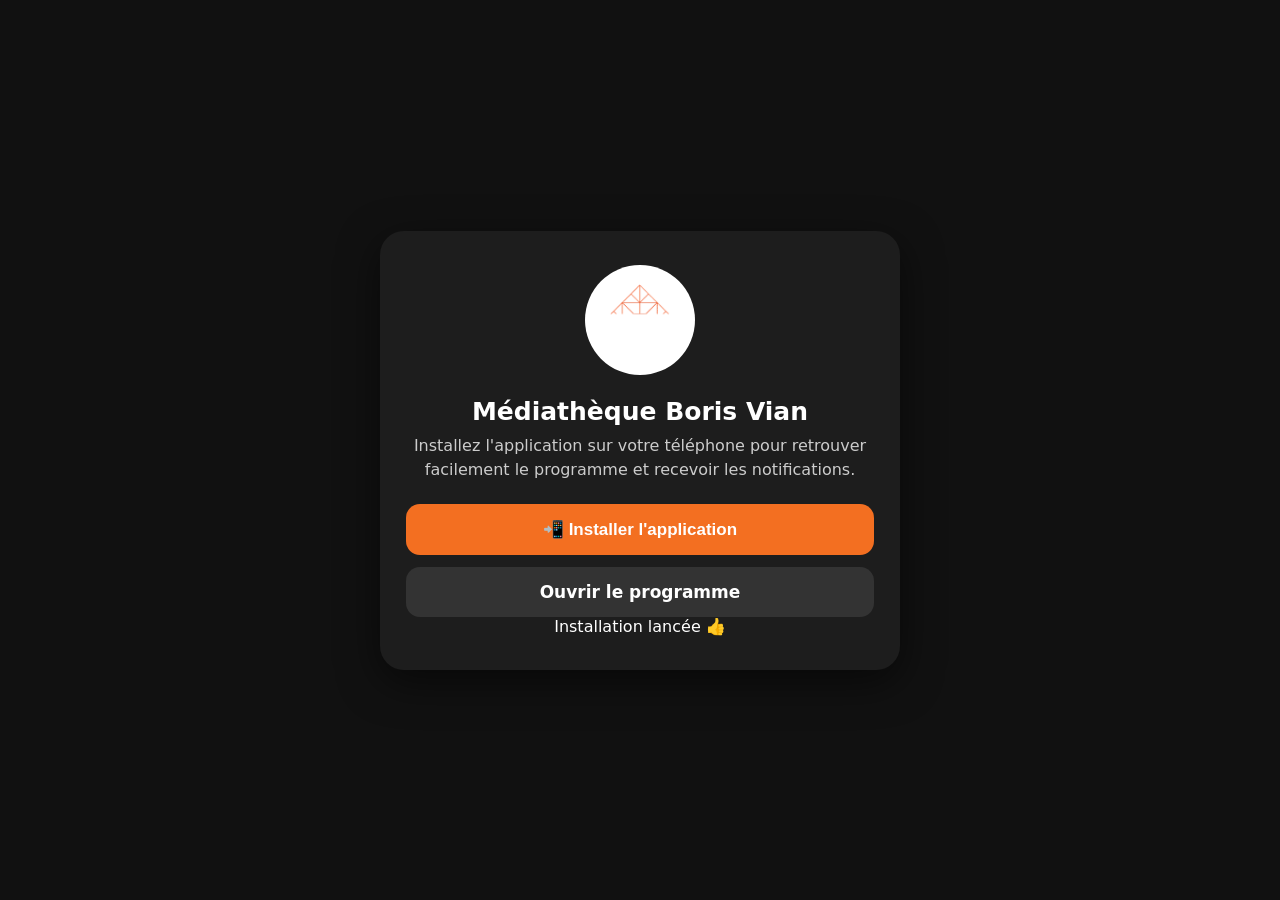
==== install.html @ 40d4aa51 "Ajouter une page dediee a l installation PWA" ====
<!doctype html>
<html lang="fr">
<head>
<meta charset="utf-8">
<meta name="viewport" content="width=device-width,initial-scale=1">
<meta name="theme-color" content="#f36f21">
<meta name="description" content="Installer l'application Médiathèque Boris Vian">
<link rel="icon" href="./assets/logo-boris-vian-icon-192.png?v=17">
<title>Installer — Médiathèque Boris Vian</title>
<style>
*{box-sizing:border-box}body{margin:0;min-height:100vh;display:flex;align-items:center;justify-content:center;padding:24px;background:#111;color:#fff;font-family:system-ui,-apple-system,Segoe UI,Roboto,sans-serif}
.card{width:min(520px,100%);padding:34px 26px;text-align:center;border-radius:24px;background:#1d1d1d;box-shadow:0 12px 40px #0008}
.logo{width:110px;height:110px;object-fit:contain;border-radius:50%;margin:0 auto 18px;background:#fff;padding:10px}
h1{font-size:25px;margin:0 0 8px}p{color:#ccc;line-height:1.5;margin:8px 0 22px}
button,a{display:block;width:100%;border:0;border-radius:14px;padding:15px 18px;font-size:17px;font-weight:700;text-decoration:none;cursor:pointer}
button{background:#f36f21;color:#fff}.secondary{margin-top:12px;background:#333;color:#fff}
#manual{display:none;text-align:left;margin-top:20px;padding:18px;border-radius:16px;background:#292929;color:#ddd;line-height:1.5}
#manual strong{color:#fff}.ok{display:none;color:#8ee28e;font-weight:600;margin-top:14px}
</style>
</head>
<body>
<main class="card">
<img class="logo" src="./assets/logo-boris-vian-icon-192.png?v=17" alt="Médiathèque Boris Vian">
<h1>Médiathèque Boris Vian</h1>
<p>Installez l'application sur votre téléphone pour retrouver facilement le programme et recevoir les notifications.</p>
<button id="install">📲 Installer l'application</button>
<a class="secondary" href="./">Ouvrir le programme</a>
<div id="manual"><strong>Installation manuelle</strong><br><br>
Sur Chrome, ouvrez le menu <strong>⋮</strong> puis choisissez <strong>Installer l'application</strong> ou <strong>Ajouter à l'écran d'accueil</strong> selon votre téléphone.
</div>
<div id="ok">Installation lancée 👍</div>
</main>
<script>
let deferredPrompt=null;
const install=document.getElementById('install');
const manual=document.getElementById('manual');
window.addEventListener('beforeinstallprompt',e=>{
 e.preventDefault(); deferredPrompt=e; install.textContent='📲 Installer l'application'; manual.style.display='none';
});
install.addEventListener('click',async()=>{
 if(deferredPrompt){
  deferredPrompt.prompt();
  const choice=await deferredPrompt.userChoice;
  if(choice.outcome==='accepted') document.getElementById('ok').style.display='block';
  deferredPrompt=null;
 }else{
  manual.style.display='block';
  manual.scrollIntoView({behavior:'smooth',block:'nearest'});
 }
});
window.addEventListener('appinstalled',()=>{
 document.getElementById('ok').style.display='block';
 install.textContent='✅ Application installée';
});
</script>
</body>
</html>
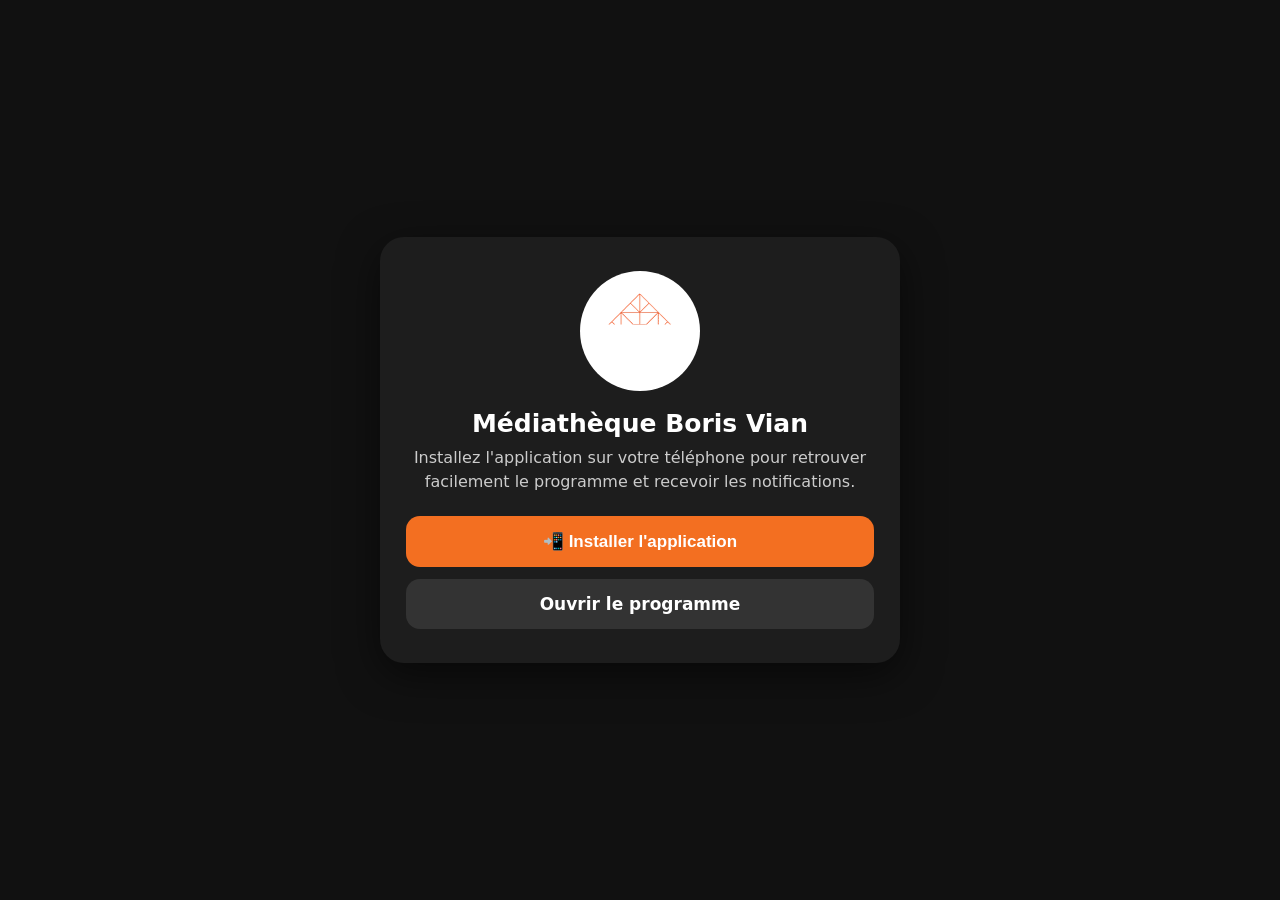
==== commit 7b388d60: "Corriger la page d'installation PWA" ====
--- a/install.html
+++ b/install.html
@@ -3,27 +3,36 @@
 <head>
 <meta charset="utf-8">
 <meta name="viewport" content="width=device-width,initial-scale=1">
-<meta name="theme-color" content="#f36f21">
+<meta name="theme-color" content="#142b43">
 <meta name="description" content="Installer l'application Médiathèque Boris Vian">
-<link rel="icon" href="./assets/logo-boris-vian-icon-192.png?v=17">
+<link rel="manifest" href="./manifest.json?v=18">
+<link rel="icon" type="image/png" sizes="192x192" href="./assets/logo-boris-vian-icon-192.png?v=18">
 <title>Installer — Médiathèque Boris Vian</title>
 <style>
-*{box-sizing:border-box}body{margin:0;min-height:100vh;display:flex;align-items:center;justify-content:center;padding:24px;background:#111;color:#fff;font-family:system-ui,-apple-system,Segoe UI,Roboto,sans-serif}
+*{box-sizing:border-box}
+body{margin:0;min-height:100vh;display:flex;align-items:center;justify-content:center;padding:24px;background:#111;color:#fff;font-family:system-ui,-apple-system,Segoe UI,Roboto,sans-serif}
 .card{width:min(520px,100%);padding:34px 26px;text-align:center;border-radius:24px;background:#1d1d1d;box-shadow:0 12px 40px #0008}
-.logo{width:110px;height:110px;object-fit:contain;border-radius:50%;margin:0 auto 18px;background:#fff;padding:10px}
-h1{font-size:25px;margin:0 0 8px}p{color:#ccc;line-height:1.5;margin:8px 0 22px}
+.logo-circle{width:120px;height:120px;border-radius:50%;margin:0 auto 18px;background:#fff;display:flex;align-items:center;justify-content:center;overflow:hidden}
+.logo{display:block;width:96px;height:96px;object-fit:contain;object-position:center}
+h1{font-size:25px;margin:0 0 8px}
+p{color:#ccc;line-height:1.5;margin:8px 0 22px}
 button,a{display:block;width:100%;border:0;border-radius:14px;padding:15px 18px;font-size:17px;font-weight:700;text-decoration:none;cursor:pointer}
-button{background:#f36f21;color:#fff}.secondary{margin-top:12px;background:#333;color:#fff}
+button{background:#f36f21;color:#fff}
+button:disabled{opacity:.65;cursor:default}
+.secondary{margin-top:12px;background:#333;color:#fff}
 #manual{display:none;text-align:left;margin-top:20px;padding:18px;border-radius:16px;background:#292929;color:#ddd;line-height:1.5}
-#manual strong{color:#fff}.ok{display:none;color:#8ee28e;font-weight:600;margin-top:14px}
+#manual strong{color:#fff}
+#ok{display:none;color:#8ee28e;font-weight:600;margin-top:14px}
 </style>
 </head>
 <body>
 <main class="card">
-<img class="logo" src="./assets/logo-boris-vian-icon-192.png?v=17" alt="Médiathèque Boris Vian">
+<div class="logo-circle">
+<img class="logo" src="./assets/logo-boris-vian-icon-192.png?v=18" alt="Médiathèque Boris Vian">
+</div>
 <h1>Médiathèque Boris Vian</h1>
 <p>Installez l'application sur votre téléphone pour retrouver facilement le programme et recevoir les notifications.</p>
-<button id="install">📲 Installer l'application</button>
+<button id="install" type="button">📲 Installer l'application</button>
 <a class="secondary" href="./">Ouvrir le programme</a>
 <div id="manual"><strong>Installation manuelle</strong><br><br>
 Sur Chrome, ouvrez le menu <strong>⋮</strong> puis choisissez <strong>Installer l'application</strong> ou <strong>Ajouter à l'écran d'accueil</strong> selon votre téléphone.
@@ -32,25 +41,43 @@
 </main>
 <script>
 let deferredPrompt=null;
-const install=document.getElementById('install');
-const manual=document.getElementById('manual');
-window.addEventListener('beforeinstallprompt',e=>{
- e.preventDefault(); deferredPrompt=e; install.textContent='📲 Installer l'application'; manual.style.display='none';
+const install=document.getElementById("install");
+const manual=document.getElementById("manual");
+const ok=document.getElementById("ok");
+
+if("serviceWorker" in navigator){
+  navigator.serviceWorker.register("./service-worker.js",{updateViaCache:"none"})
+    .catch(e=>console.error("[PWA Service Worker]",e));
+}
+
+window.addEventListener("beforeinstallprompt",e=>{
+  e.preventDefault();
+  deferredPrompt=e;
+  install.disabled=false;
+  install.textContent="📲 Installer l'application";
+  manual.style.display="none";
 });
-install.addEventListener('click',async()=>{
- if(deferredPrompt){
-  deferredPrompt.prompt();
-  const choice=await deferredPrompt.userChoice;
-  if(choice.outcome==='accepted') document.getElementById('ok').style.display='block';
+
+install.addEventListener("click",async()=>{
+  if(deferredPrompt){
+    deferredPrompt.prompt();
+    const choice=await deferredPrompt.userChoice;
+    if(choice.outcome==="accepted"){
+      ok.style.display="block";
+      install.textContent="✅ Application installée";
+    }
+    deferredPrompt=null;
+    return;
+  }
+
+  manual.style.display="block";
+  manual.scrollIntoView({behavior:"smooth",block:"nearest"});
+});
+
+window.addEventListener("appinstalled",()=>{
+  ok.style.display="block";
+  install.textContent="✅ Application installée";
   deferredPrompt=null;
- }else{
-  manual.style.display='block';
-  manual.scrollIntoView({behavior:'smooth',block:'nearest'});
- }
-});
-window.addEventListener('appinstalled',()=>{
- document.getElementById('ok').style.display='block';
- install.textContent='✅ Application installée';
 });
 </script>
 </body>
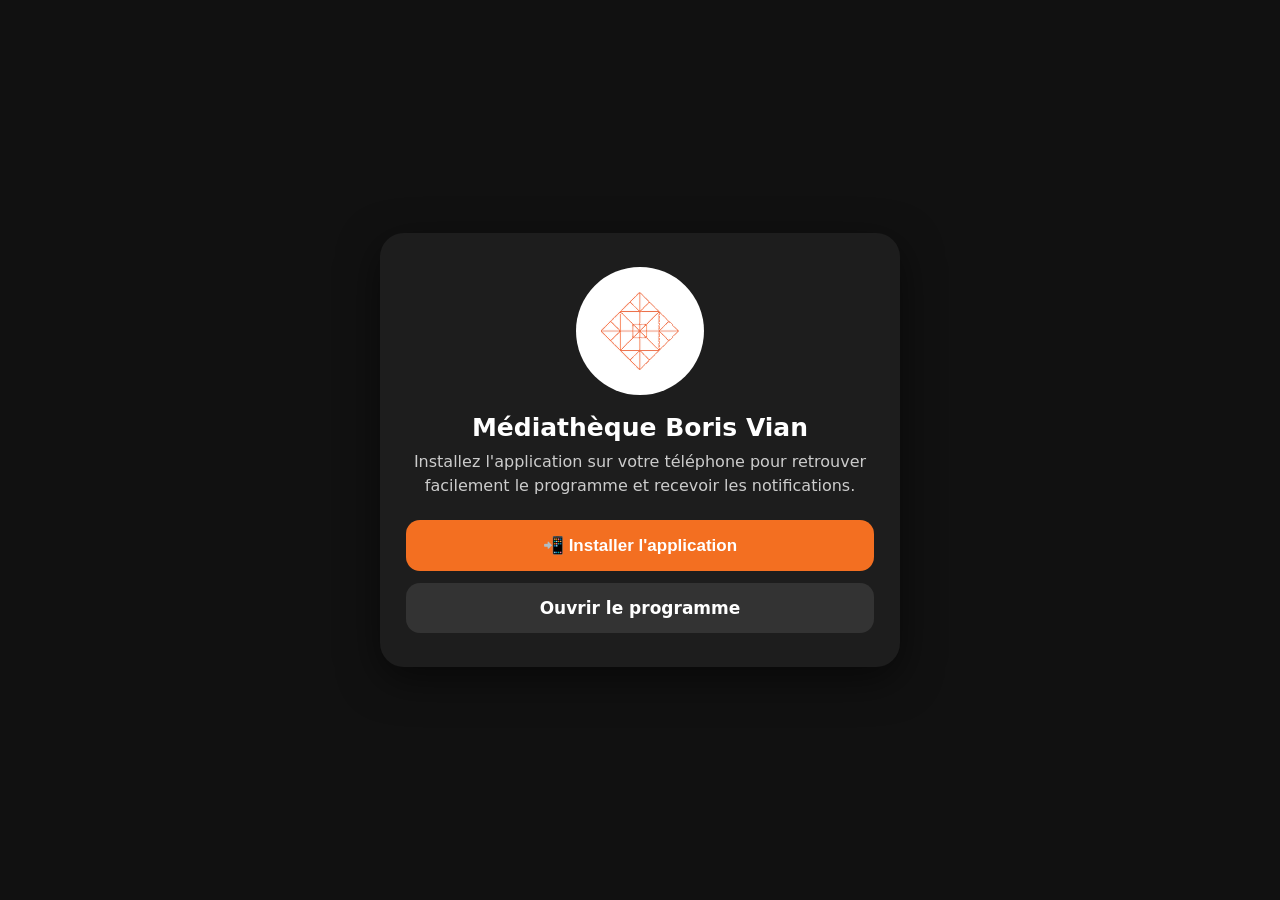
==== commit ca0b27f0: "Corriger définitivement le logo de la page installation" ====
--- a/install.html
+++ b/install.html
@@ -1,84 +1,2 @@
 <!doctype html>
-<html lang="fr">
-<head>
-<meta charset="utf-8">
-<meta name="viewport" content="width=device-width,initial-scale=1">
-<meta name="theme-color" content="#142b43">
-<meta name="description" content="Installer l'application Médiathèque Boris Vian">
-<link rel="manifest" href="./manifest.json?v=18">
-<link rel="icon" type="image/png" sizes="192x192" href="./assets/logo-boris-vian-icon-192.png?v=18">
-<title>Installer — Médiathèque Boris Vian</title>
-<style>
-*{box-sizing:border-box}
-body{margin:0;min-height:100vh;display:flex;align-items:center;justify-content:center;padding:24px;background:#111;color:#fff;font-family:system-ui,-apple-system,Segoe UI,Roboto,sans-serif}
-.card{width:min(520px,100%);padding:34px 26px;text-align:center;border-radius:24px;background:#1d1d1d;box-shadow:0 12px 40px #0008}
-.logo-circle{width:120px;height:120px;border-radius:50%;margin:0 auto 18px;background:#fff;display:flex;align-items:center;justify-content:center;overflow:hidden}
-.logo{display:block;width:96px;height:96px;object-fit:contain;object-position:center}
-h1{font-size:25px;margin:0 0 8px}
-p{color:#ccc;line-height:1.5;margin:8px 0 22px}
-button,a{display:block;width:100%;border:0;border-radius:14px;padding:15px 18px;font-size:17px;font-weight:700;text-decoration:none;cursor:pointer}
-button{background:#f36f21;color:#fff}
-button:disabled{opacity:.65;cursor:default}
-.secondary{margin-top:12px;background:#333;color:#fff}
-#manual{display:none;text-align:left;margin-top:20px;padding:18px;border-radius:16px;background:#292929;color:#ddd;line-height:1.5}
-#manual strong{color:#fff}
-#ok{display:none;color:#8ee28e;font-weight:600;margin-top:14px}
-</style>
-</head>
-<body>
-<main class="card">
-<div class="logo-circle">
-<img class="logo" src="./assets/logo-boris-vian-icon-192.png?v=18" alt="Médiathèque Boris Vian">
-</div>
-<h1>Médiathèque Boris Vian</h1>
-<p>Installez l'application sur votre téléphone pour retrouver facilement le programme et recevoir les notifications.</p>
-<button id="install" type="button">📲 Installer l'application</button>
-<a class="secondary" href="./">Ouvrir le programme</a>
-<div id="manual"><strong>Installation manuelle</strong><br><br>
-Sur Chrome, ouvrez le menu <strong>⋮</strong> puis choisissez <strong>Installer l'application</strong> ou <strong>Ajouter à l'écran d'accueil</strong> selon votre téléphone.
-</div>
-<div id="ok">Installation lancée 👍</div>
-</main>
-<script>
-let deferredPrompt=null;
-const install=document.getElementById("install");
-const manual=document.getElementById("manual");
-const ok=document.getElementById("ok");
-
-if("serviceWorker" in navigator){
-  navigator.serviceWorker.register("./service-worker.js",{updateViaCache:"none"})
-    .catch(e=>console.error("[PWA Service Worker]",e));
-}
-
-window.addEventListener("beforeinstallprompt",e=>{
-  e.preventDefault();
-  deferredPrompt=e;
-  install.disabled=false;
-  install.textContent="📲 Installer l'application";
-  manual.style.display="none";
-});
-
-install.addEventListener("click",async()=>{
-  if(deferredPrompt){
-    deferredPrompt.prompt();
-    const choice=await deferredPrompt.userChoice;
-    if(choice.outcome==="accepted"){
-      ok.style.display="block";
-      install.textContent="✅ Application installée";
-    }
-    deferredPrompt=null;
-    return;
-  }
-
-  manual.style.display="block";
-  manual.scrollIntoView({behavior:"smooth",block:"nearest"});
-});
-
-window.addEventListener("appinstalled",()=>{
-  ok.style.display="block";
-  install.textContent="✅ Application installée";
-  deferredPrompt=null;
-});
-</script>
-</body>
-</html>+<html lang="fr"><head><meta charset="utf-8"><meta name="viewport" content="width=device-width,initial-scale=1"><meta name="theme-color" content="#142b43"><meta name="description" content="Installer l'application Médiathèque Boris Vian"><link rel="manifest" href="./manifest.json"><link rel="icon" type="image/png" sizes="192x192" href="./assets/logo-boris-vian-icon-192.png"><title>Installer — Médiathèque Boris Vian</title><style>*{box-sizing:border-box}body{margin:0;min-height:100vh;display:flex;align-items:center;justify-content:center;padding:24px;background:#111;color:#fff;font-family:system-ui,-apple-system,Segoe UI,Roboto,sans-serif}.card{width:min(520px,100%);padding:34px 26px;text-align:center;border-radius:24px;background:#1d1d1d;box-shadow:0 12px 40px #0008}.logo-circle{width:128px;height:128px;border-radius:50%;margin:0 auto 18px;background:#fff;display:flex;align-items:center;justify-content:center}.logo{width:100px;height:100px;display:block;object-fit:contain;object-position:center}h1{font-size:25px;margin:0 0 8px}p{color:#ccc;line-height:1.5;margin:8px 0 22px}button,a{display:block;width:100%;border:0;border-radius:14px;padding:15px 18px;font-size:17px;font-weight:700;text-decoration:none;cursor:pointer}button{background:#f36f21;color:#fff}.secondary{margin-top:12px;background:#333;color:#fff}#manual{display:none;text-align:left;margin-top:20px;padding:18px;border-radius:16px;background:#292929;color:#ddd;line-height:1.5}#ok{display:none;color:#8ee28e;font-weight:600;margin-top:14px}</style></head><body><main class="card"><div class="logo-circle"><img class="logo" src="./assets/logo-boris-vian-icon-192.png" alt="Logo Médiathèque Boris Vian"></div><h1>Médiathèque Boris Vian</h1><p>Installez l'application sur votre téléphone pour retrouver facilement le programme et recevoir les notifications.</p><button id="install" type="button">📲 Installer l'application</button><a class="secondary" href="./">Ouvrir le programme</a><div id="manual"><strong>Installation manuelle</strong><br><br>Sur Chrome, ouvrez le menu <strong>⋮</strong> puis choisissez <strong>Installer l'application</strong> si l'option est proposée.</div><div id="ok">Installation lancée 👍</div></main><script>let deferredPrompt=null;const install=document.getElementById("install"),manual=document.getElementById("manual"),ok=document.getElementById("ok");window.addEventListener("beforeinstallprompt",e=>{e.preventDefault();deferredPrompt=e;manual.style.display="none"});install.addEventListener("click",async()=>{if(deferredPrompt){deferredPrompt.prompt();const choice=await deferredPrompt.userChoice;if(choice.outcome==="accepted")ok.style.display="block";deferredPrompt=null}else{manual.style.display="block";manual.scrollIntoView({behavior:"smooth",block:"nearest"})}});window.addEventListener("appinstalled",()=>{ok.style.display="block";install.textContent="✅ Application installée";deferredPrompt=null});</script></body></html>
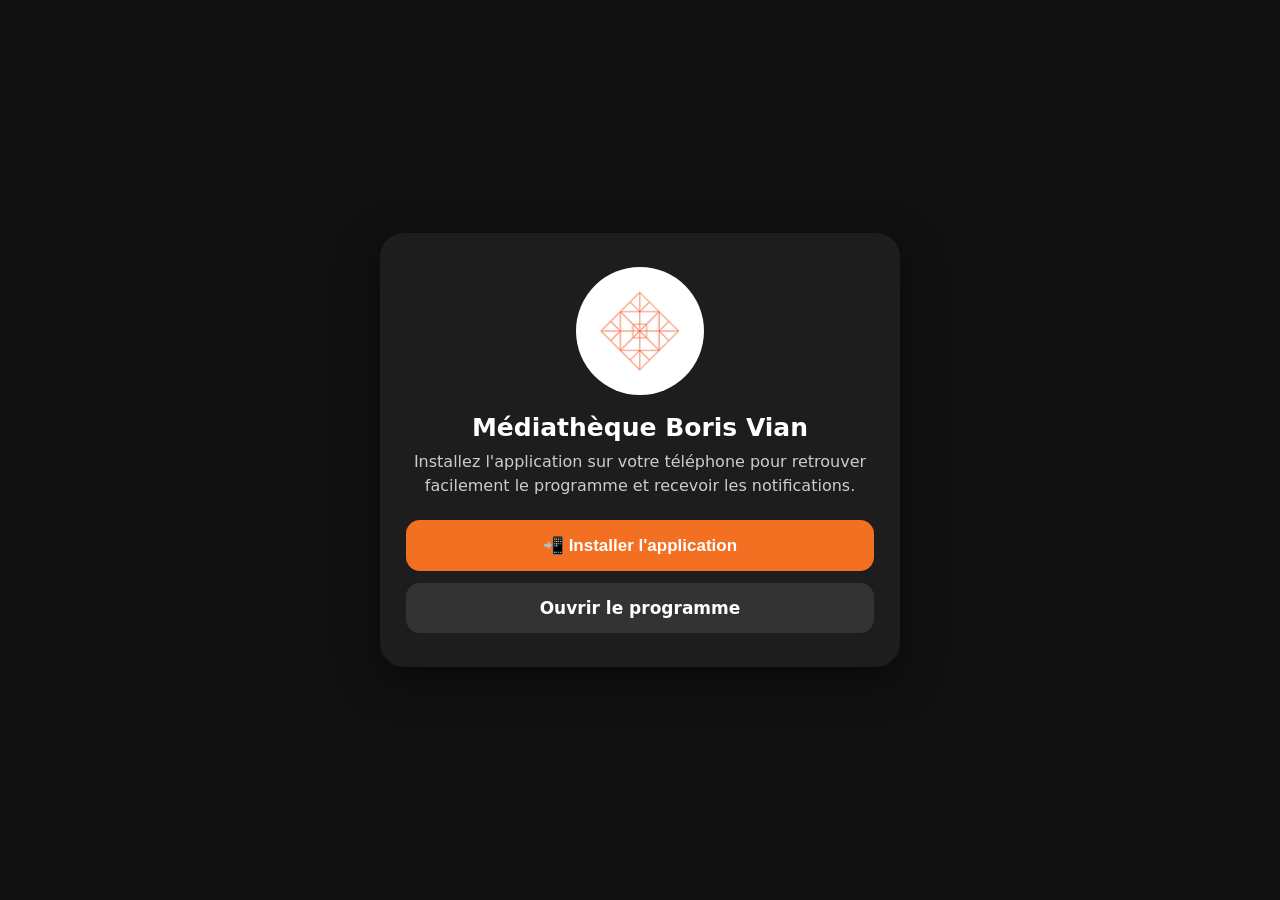
==== commit 230ba9f3: "Afficher le logo 96px complet sur la page d installation" ====
--- a/install.html
+++ b/install.html
@@ -1,2 +1,2 @@
 <!doctype html>
-<html lang="fr"><head><meta charset="utf-8"><meta name="viewport" content="width=device-width,initial-scale=1"><meta name="theme-color" content="#142b43"><meta name="description" content="Installer l'application Médiathèque Boris Vian"><link rel="manifest" href="./manifest.json"><link rel="icon" type="image/png" sizes="192x192" href="./assets/logo-boris-vian-icon-192.png"><title>Installer — Médiathèque Boris Vian</title><style>*{box-sizing:border-box}body{margin:0;min-height:100vh;display:flex;align-items:center;justify-content:center;padding:24px;background:#111;color:#fff;font-family:system-ui,-apple-system,Segoe UI,Roboto,sans-serif}.card{width:min(520px,100%);padding:34px 26px;text-align:center;border-radius:24px;background:#1d1d1d;box-shadow:0 12px 40px #0008}.logo-circle{width:128px;height:128px;border-radius:50%;margin:0 auto 18px;background:#fff;display:flex;align-items:center;justify-content:center}.logo{width:100px;height:100px;display:block;object-fit:contain;object-position:center}h1{font-size:25px;margin:0 0 8px}p{color:#ccc;line-height:1.5;margin:8px 0 22px}button,a{display:block;width:100%;border:0;border-radius:14px;padding:15px 18px;font-size:17px;font-weight:700;text-decoration:none;cursor:pointer}button{background:#f36f21;color:#fff}.secondary{margin-top:12px;background:#333;color:#fff}#manual{display:none;text-align:left;margin-top:20px;padding:18px;border-radius:16px;background:#292929;color:#ddd;line-height:1.5}#ok{display:none;color:#8ee28e;font-weight:600;margin-top:14px}</style></head><body><main class="card"><div class="logo-circle"><img class="logo" src="./assets/logo-boris-vian-icon-192.png" alt="Logo Médiathèque Boris Vian"></div><h1>Médiathèque Boris Vian</h1><p>Installez l'application sur votre téléphone pour retrouver facilement le programme et recevoir les notifications.</p><button id="install" type="button">📲 Installer l'application</button><a class="secondary" href="./">Ouvrir le programme</a><div id="manual"><strong>Installation manuelle</strong><br><br>Sur Chrome, ouvrez le menu <strong>⋮</strong> puis choisissez <strong>Installer l'application</strong> si l'option est proposée.</div><div id="ok">Installation lancée 👍</div></main><script>let deferredPrompt=null;const install=document.getElementById("install"),manual=document.getElementById("manual"),ok=document.getElementById("ok");window.addEventListener("beforeinstallprompt",e=>{e.preventDefault();deferredPrompt=e;manual.style.display="none"});install.addEventListener("click",async()=>{if(deferredPrompt){deferredPrompt.prompt();const choice=await deferredPrompt.userChoice;if(choice.outcome==="accepted")ok.style.display="block";deferredPrompt=null}else{manual.style.display="block";manual.scrollIntoView({behavior:"smooth",block:"nearest"})}});window.addEventListener("appinstalled",()=>{ok.style.display="block";install.textContent="✅ Application installée";deferredPrompt=null});</script></body></html>+<html lang="fr"><head><meta charset="utf-8"><meta name="viewport" content="width=device-width,initial-scale=1"><meta name="theme-color" content="#142b43"><meta name="description" content="Installer l'application Médiathèque Boris Vian"><link rel="manifest" href="./manifest.json"><link rel="icon" type="image/png" sizes="96x96" href="./assets/logo-boris-vian-icon-96.png"><title>Installer — Médiathèque Boris Vian</title><style>*{box-sizing:border-box}body{margin:0;min-height:100vh;display:flex;align-items:center;justify-content:center;padding:24px;background:#111;color:#fff;font-family:system-ui,-apple-system,Segoe UI,Roboto,sans-serif}.card{width:min(520px,100%);padding:34px 26px;text-align:center;border-radius:24px;background:#1d1d1d;box-shadow:0 12px 40px #0008}.logo-circle{width:128px;height:128px;border-radius:50%;margin:0 auto 18px;background:#fff;display:flex;align-items:center;justify-content:center}.logo{width:100px;height:100px;display:block;object-fit:contain;object-position:center}h1{font-size:25px;margin:0 0 8px}p{color:#ccc;line-height:1.5;margin:8px 0 22px}button,a{display:block;width:100%;border:0;border-radius:14px;padding:15px 18px;font-size:17px;font-weight:700;text-decoration:none;cursor:pointer}button{background:#f36f21;color:#fff}.secondary{margin-top:12px;background:#333;color:#fff}#manual{display:none;text-align:left;margin-top:20px;padding:18px;border-radius:16px;background:#292929;color:#ddd;line-height:1.5}#ok{display:none;color:#8ee28e;font-weight:600;margin-top:14px}</style></head><body><main class="card"><div class="logo-circle"><img class="logo" src="./assets/logo-boris-vian-icon-96.png" alt="Logo Médiathèque Boris Vian"></div><h1>Médiathèque Boris Vian</h1><p>Installez l'application sur votre téléphone pour retrouver facilement le programme et recevoir les notifications.</p><button id="install" type="button">📲 Installer l'application</button><a class="secondary" href="./">Ouvrir le programme</a><div id="manual"><strong>Installation manuelle</strong><br><br>Sur Chrome, ouvrez le menu <strong>⋮</strong> puis choisissez <strong>Installer l'application</strong> si l'option est proposée.</div><div id="ok">Installation lancée 👍</div></main><script>let deferredPrompt=null;const install=document.getElementById("install"),manual=document.getElementById("manual"),ok=document.getElementById("ok");window.addEventListener("beforeinstallprompt",e=>{e.preventDefault();deferredPrompt=e;manual.style.display="none"});install.addEventListener("click",async()=>{if(deferredPrompt){deferredPrompt.prompt();const choice=await deferredPrompt.userChoice;if(choice.outcome==="accepted")ok.style.display="block";deferredPrompt=null}else{manual.style.display="block";manual.scrollIntoView({behavior:"smooth",block:"nearest"})}});window.addEventListener("appinstalled",()=>{ok.style.display="block";install.textContent="✅ Application installée";deferredPrompt=null});</script></body></html>
